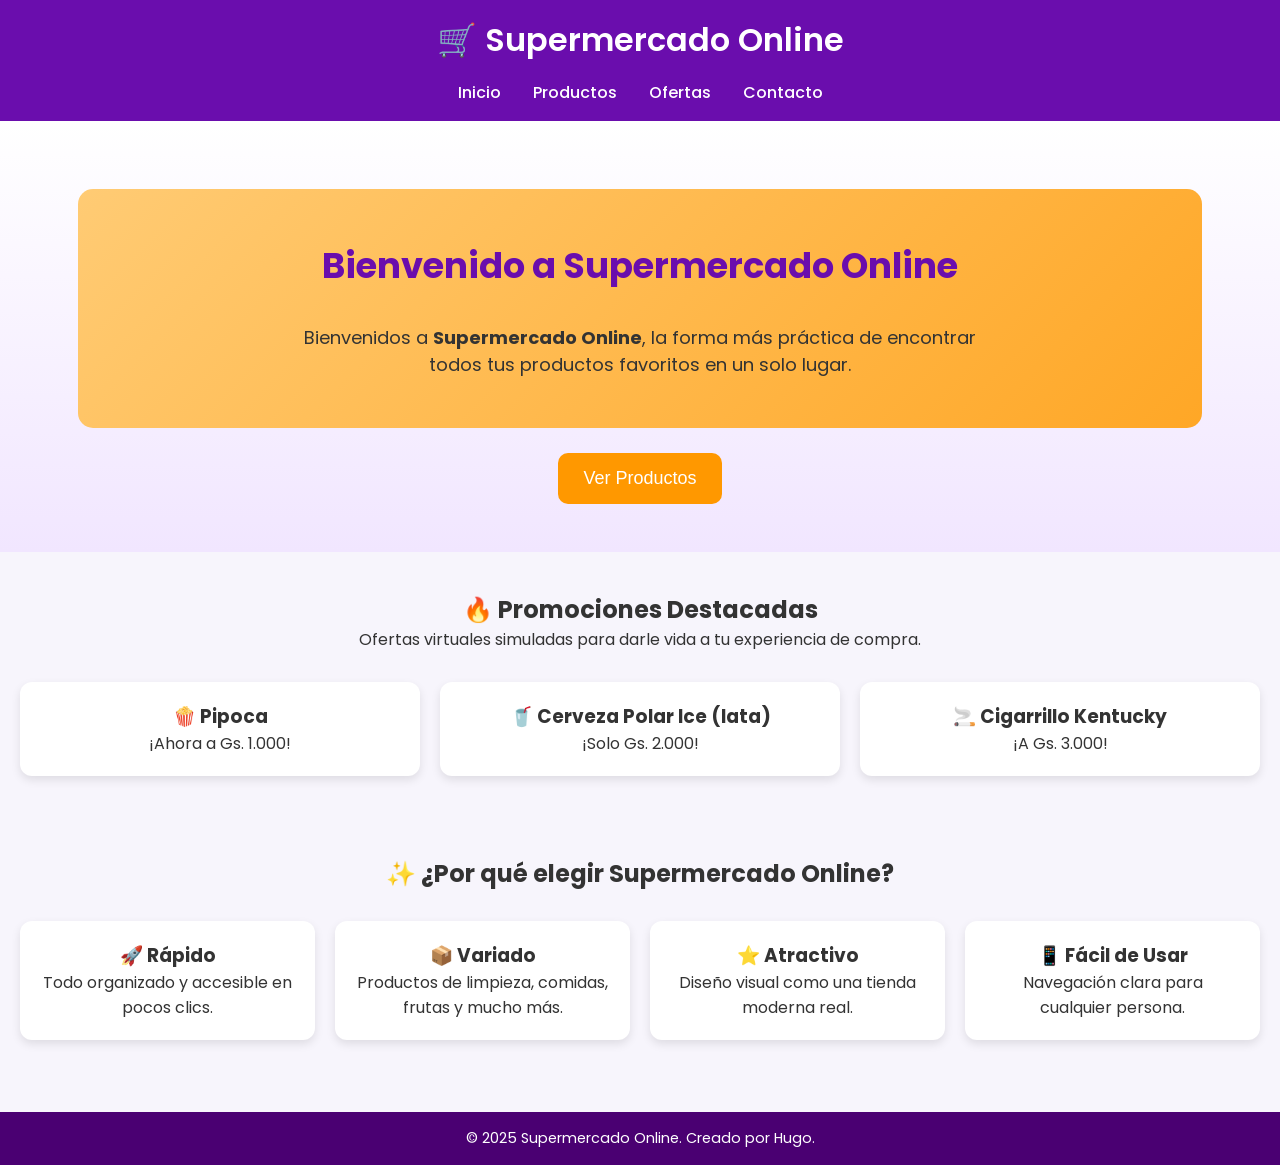
==== index.html @ b346b4f8 "Add files via upload" ====
<!DOCTYPE html>
<html lang="es">
<head>
    <meta charset="UTF-8" />
    <meta name="viewport" content="width=device-width, initial-scale=1.0" />
    <title>Inicio - Supermercado Online</title>
    <link rel="stylesheet" href="style/main.css" />
    <link href="https://fonts.googleapis.com/css2?family=Poppins:wght@400;600&display=swap" rel="stylesheet">
    <style>
        .center {
            text-align: center;
        }
        .hero-box {
            background: linear-gradient(135deg, #ffcb74, #ffa726);
            padding: 50px 20px;
            border-radius: 15px;
            margin-top: 20px;
            color: #333;
        }

        .promo-section, .benefits-section {
            text-align: center;
            padding: 40px 20px;
        }

        .promo-cards, .benefit-cards {
            display: grid;
            grid-template-columns: repeat(auto-fit, minmax(230px, 1fr));
            gap: 20px;
            margin-top: 30px;
        }

        .card {
            background: #ffffff;
            padding: 20px;
            border-radius: 12px;
            box-shadow: 0 4px 10px rgba(0,0,0,0.1);
        }

        .cta-button {
            background: #ff9800;
            padding: 15px 25px;
            color: #fff;
            font-size: 18px;
            border: none;
            border-radius: 10px;
            margin-top: 25px;
            cursor: pointer;
            transition: 0.3s;
        }
        .cta-button:hover {
            background: #fb8c00;
        }
    </style>
</head>

<body>

<header class="header">
    <div class="container">
        <h1 class="logo">🛒 Supermercado Online</h1>
        <nav class="nav">
            <a href="index.html">Inicio</a>
            <a href="productos.html">Productos</a>
            <a href="ofertas.html">Ofertas</a> <!-- Agregado aquí -->
            <a href="https://wa.me/595972100367" target="_blank">Contacto</a>
        </nav>
    </div>
</header>

<section class="hero" id="inicio">
    <div class="container center">

        <!-- CAJA PRINCIPAL LLAMATIVA -->
        <div class="hero-box">
            <h2>Bienvenido a Supermercado Online</h2>
            <p style="font-size:18px; max-width:700px; margin:auto;">
                Bienvenidos a <strong>Supermercado Online</strong>, la forma más práctica de encontrar 
                todos tus productos favoritos en un solo lugar.
            </p>
        </div>

        <!-- BOTÓN DESTACADO -->
        <a href="productos.html">
            <button class="cta-button">Ver Productos</button>
        </a>

    </div>
</section>

<!-- SECCIÓN DE PROMOCIONES -->
<section class="promo-section">
    <h2>🔥 Promociones Destacadas</h2>
    <p>Ofertas virtuales simuladas para darle vida a tu experiencia de compra.</p>

    <div class="promo-cards">
        <div class="card">
            <h3>🍿 Pipoca</h3>
            <p>¡Ahora a Gs. 1.000!</p>
        </div>

        <div class="card">
            <h3>🥤 Cerveza Polar Ice (lata)</h3>
            <p>¡Solo Gs. 2.000!</p>
        </div>

        <div class="card">
            <h3>🚬 Cigarrillo Kentucky</h3>
            <p>¡A Gs. 3.000!</p>
        </div>
    </div>
</section>

<!-- BENEFICIOS -->
<section class="benefits-section">
    <h2>✨ ¿Por qué elegir Supermercado Online?</h2>

    <div class="benefit-cards">

        <div class="card">
            <h3>🚀 Rápido</h3>
            <p>Todo organizado y accesible en pocos clics.</p>
        </div>

        <div class="card">
            <h3>📦 Variado</h3>
            <p>Productos de limpieza, comidas, frutas y mucho más.</p>
        </div>

        <div class="card">
            <h3>⭐ Atractivo</h3>
            <p>Diseño visual como una tienda moderna real.</p>
        </div>

        <div class="card">
            <h3>📱 Fácil de Usar</h3>
            <p>Navegación clara para cualquier persona.</p>
        </div>

    </div>
</section>

<footer class="footer">
    <div class="container center">
        <p>&copy; 2025 Supermercado Online. Creado por Hugo.</p>
    </div>
</footer>

</body>
</html>
---- style/main.css ----
/* RESET */
* {
  margin: 0;
  padding: 0;
  box-sizing: border-box;
}

body {
  font-family: 'Poppins', sans-serif;
  background-color: #f7f5fc;
  color: #333;
}

/* Container centrado */
.container {
  width: 90%;
  max-width: 1200px;
  margin: 0 auto;
}

/* HEADER */
.header {
  background-color: #6a0dad;
  color: white;
  padding: 1rem 0;
  text-align: center;
}

.logo {
  font-size: 2rem;
  font-weight: 600;
}

.nav {
  display: flex;
  justify-content: center;
  gap: 2rem;
  margin-top: 1rem;
}

.nav a {
  color: white;
  text-decoration: none;
  font-weight: 500;
  transition: color 0.3s;
}

.nav a:hover {
  color: #d1b3ff;
}

/* HERO / PRODUCTOS */
.hero {
  text-align: center;
  padding: 3rem 1rem;
  background: linear-gradient(to bottom, #ffffff, #f1e6ff);
}

.hero h2 {
  font-size: 2.2rem;
  color: #6a0dad;
  margin-bottom: 2rem;
}

/* GRID de productos */
.grid-productos {
  display: grid;
  grid-template-columns: repeat(auto-fit, minmax(250px, 1fr));
  gap: 2rem;
  justify-items: center;
  padding-bottom: 3rem;
}

.producto {
  background-color: white;
  border: 1px solid #e5d5ff;
  border-radius: 10px;
  padding: 1.5rem;
  width: 100%;
  max-width: 280px;
  text-align: center;
  box-shadow: 0 4px 12px rgba(106, 13, 173, 0.1);
  transition: transform 0.2s ease;
}

.producto:hover {
  transform: translateY(-5px);
}

.producto img {
  width: 100%;
  height: 180px;
  object-fit: contain;
  margin-bottom: 1rem;
}

.producto h3 {
  font-size: 1.2rem;
  color: #6a0dad;
  margin-bottom: 0.5rem;
}

.producto p {
  font-weight: bold;
  margin-bottom: 1rem;
}

.producto button {
  background-color: #6a0dad;
  color: white;
  border: none;
  padding: 0.6rem 1.2rem;
  border-radius: 5px;
  font-weight: 600;
  cursor: pointer;
  transition: background-color 0.3s ease;
}

.producto button:hover {
  background-color: #5b009d;
}

/* FOOTER */
.footer {
  background-color: #4a0072;
  color: white;
  text-align: center;
  padding: 1rem 0;
  margin-top: 2rem;
  font-size: 0.9rem;
}
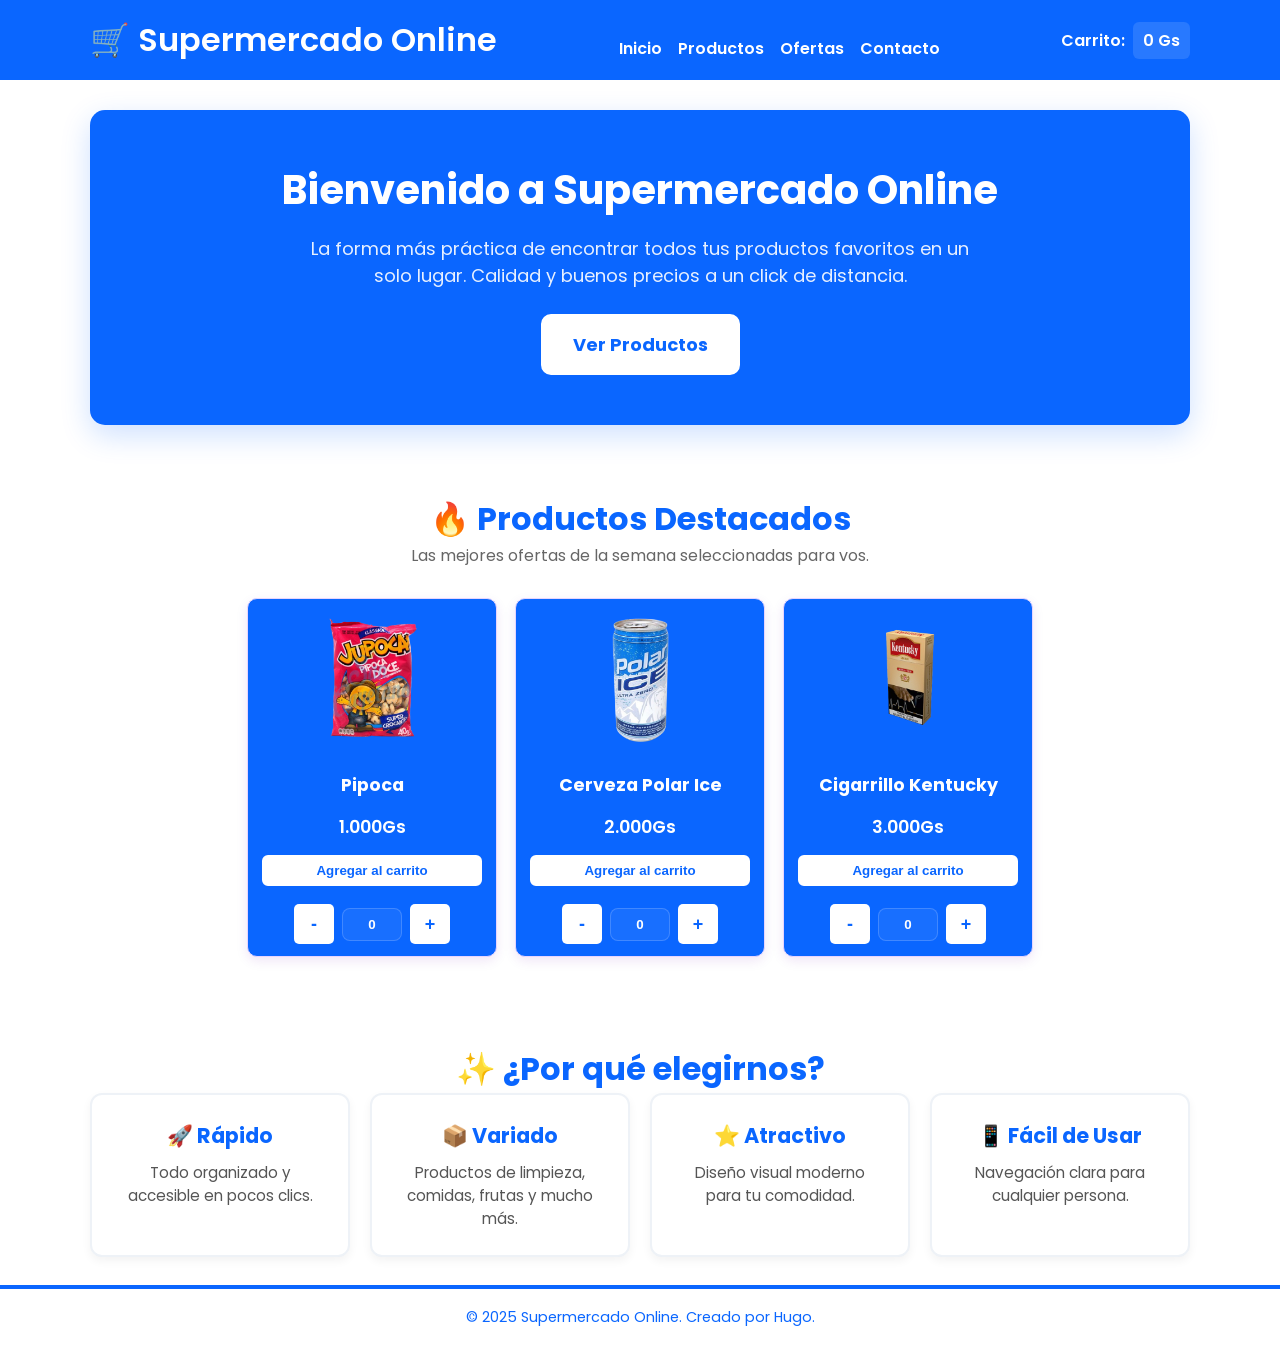
==== commit 3ea5c0d8: "Add files via upload" ====
--- a/index.html
+++ b/index.html
@@ -7,50 +7,141 @@
     <link rel="stylesheet" href="style/main.css" />
     <link href="https://fonts.googleapis.com/css2?family=Poppins:wght@400;600&display=swap" rel="stylesheet">
     <style>
-        .center {
-            text-align: center;
-        }
+        /* --- ESTILOS COMPARTIDOS --- */
+        :root { --azul: #0a66ff; --blanco: #ffffff; --gris-oscuro: #222; --verde: #28a745; --rojo: #dc3545; }
+
+        body { background: #ffffff; font-family: 'Poppins', sans-serif; color:#222; padding:0; margin:0; }
+        .container { width:95%; max-width:1100px; margin:0 auto; }
+        
+        /* HEADER */
+        .header { background: var(--azul); color: var(--blanco); }
+        .header .container { display:flex; align-items:center; justify-content:space-between; gap:1rem; }
+        .nav { display:flex; gap:1rem; align-items:center; }
+        .nav a { color: var(--blanco); text-decoration:none; font-weight:600; }
+        .cart-summary { color: var(--blanco); font-weight:600; display:flex; gap:.5rem; align-items:center; position:relative; cursor:default; }
+        .cart-summary .total { background:rgba(255,255,255,0.12); padding:6px 10px; border-radius:6px; }
+
+        /* DROPDOWN CARRITO */
+        .cart-dropdown {
+            position:absolute; right:0; top:calc(100% + 10px); width:340px; max-height:400px; overflow:auto;
+            background:#ffffff; color:var(--gris-oscuro); border:2px solid var(--azul); border-radius:10px;
+            box-shadow:0 10px 30px rgba(10,102,255,0.12); padding:10px; display:none; z-index:1200;
+        }
+        .cart-summary.open .cart-dropdown { display:block; }
+        .cart-items { list-style:none; margin:0; padding:0; display:flex; flex-direction:column; gap:10px; margin-bottom: 15px; }
+        .cart-item { display:flex; gap:10px; align-items:center; }
+        .cart-item img { width:56px; height:56px; object-fit:cover; border-radius:8px; border:1px solid #eee; }
+        .cart-item .meta { flex:1; }
+        .cart-item .meta .name { font-weight:700; color:var(--gris-oscuro); margin-bottom:4px; }
+        .cart-item .meta .qty-sub { font-size:13px; color:#444; display:flex; justify-content:space-between; gap:8px; }
+        .cart-item .remove { background:transparent; border:none; color:var(--rojo); font-weight:700; cursor:pointer; }
+        .cart-footer { margin-top:8px; border-top:1px dashed #ddd; padding-top:12px; display:flex; flex-direction: column; gap:10px; }
+        .cart-total-row { display: flex; justify-content: space-between; align-items: center; font-size: 1.1rem; }
+        .cart-actions { display: flex; gap: 10px; width: 100%; }
+        .cart-actions button { flex: 1; border:none; padding:10px 12px; border-radius:8px; cursor:pointer; font-weight:700; color: #fff; transition: opacity 0.2s; }
+        .cart-actions button:hover { opacity: 0.9; }
+        #checkout-btn { background-color: var(--verde); }
+        #clear-cart { background-color: var(--rojo); }
+
+        /* --- ESTILOS DEL HOME --- */
+        
+        .hero-section { padding: 30px 0; text-align: center; }
         .hero-box {
-            background: linear-gradient(135deg, #ffcb74, #ffa726);
+            background: var(--azul);
             padding: 50px 20px;
             border-radius: 15px;
-            margin-top: 20px;
-            color: #333;
-        }
-
-        .promo-section, .benefits-section {
-            text-align: center;
-            padding: 40px 20px;
-        }
-
-        .promo-cards, .benefit-cards {
-            display: grid;
-            grid-template-columns: repeat(auto-fit, minmax(230px, 1fr));
-            gap: 20px;
-            margin-top: 30px;
-        }
-
-        .card {
-            background: #ffffff;
-            padding: 20px;
-            border-radius: 12px;
-            box-shadow: 0 4px 10px rgba(0,0,0,0.1);
-        }
-
+            color: var(--blanco);
+            box-shadow: 0 10px 30px rgba(10,102,255,0.2);
+        }
+        .hero-box h2 { font-size: 2.5rem; margin-bottom: 15px; margin-top:0; }
         .cta-button {
-            background: #ff9800;
-            padding: 15px 25px;
-            color: #fff;
+            display: inline-block;
+            background: var(--blanco);
+            padding: 15px 30px;
+            color: var(--azul);
             font-size: 18px;
-            border: none;
+            font-weight: 700;
+            border: 2px solid var(--blanco);
             border-radius: 10px;
             margin-top: 25px;
             cursor: pointer;
-            transition: 0.3s;
-        }
-        .cta-button:hover {
-            background: #fb8c00;
-        }
+            transition: 0.2s ease;
+            text-decoration: none;
+        }
+        .cta-button:hover { transform: scale(1.05); box-shadow: 0 5px 15px rgba(0,0,0,0.2); }
+
+        /* GRID DE PRODUCTOS (Modificado para centrar) */
+        .section-title { text-align: center; color: var(--azul); margin-top: 40px; font-size: 2rem; }
+        .promo-subtitle { text-align: center; color: #666; margin-bottom: 30px; }
+
+        .grid-productos { 
+            display:grid; 
+            gap:18px; 
+            /* Se usa repeat con minmax para respuesta movil */
+            grid-template-columns: repeat(auto-fit, minmax(220px, 250px)); /* Limita el ancho máximo para que no se estiren demasiado */
+            justify-content: center; /* ESTO CENTRA LOS PRODUCTOS EN EL MEDIO */
+            align-items: stretch; 
+            margin-bottom: 40px;
+        }
+        
+        .producto {
+            background: var(--azul) !important; color: var(--blanco) !important;
+            border-radius:10px; padding:12px; display:flex; flex-direction:column; align-items:center; gap:8px; height: 100%; box-sizing: border-box;
+        }
+        .producto img { width: 100%; height: 140px; object-fit: contain; filter: none; margin-bottom: 5px; }
+        .producto h3 { color: var(--blanco); margin:0; text-align:center; font-size: 1.1rem; min-height: 42px; display: flex; align-items: center; justify-content: center; }
+        .producto p { color: var(--blanco); font-weight:600; font-size: 1.1rem; margin-bottom: 5px; }
+        
+        .producto button.add-to-cart {
+            margin-top: auto; padding:8px 12px; background: var(--blanco); color: var(--azul);
+            border:2px solid var(--azul); border-radius:8px; cursor:pointer; font-weight:700; width: 100%; transition: transform .12s;
+        }
+        .producto button.add-to-cart:hover { transform: scale(1.06); }
+        
+        .producto .controls { margin-top:8px; display:flex; gap:8px; align-items:center; justify-content: center; width: 100%; }
+        
+        /* BOTONES + Y - BLANCOS */
+        .qty-btn {
+            padding:6px; 
+            background-color: #ffffff !important; /* FONDO BLANCO PURO */
+            color: var(--azul) !important; 
+            border:2px solid var(--azul);
+            border-radius:8px; 
+            cursor:pointer; 
+            font-weight:700; 
+            font-size:18px; 
+            width:40px; 
+            height:40px; 
+            display:inline-flex; 
+            align-items:center; 
+            justify-content:center;
+        }
+        .qty-btn:hover { background-color: #f0f0f0 !important; } /* Un gris muy clarito al pasar el mouse */
+
+        .qty-input { width:60px; padding:8px; border-radius:8px; border:1px solid rgba(255,255,255,0.18); text-align:center; background: rgba(255,255,255,0.06); color: var(--blanco); font-weight: bold; }
+        
+        input[type=number]::-webkit-outer-spin-button, input[type=number]::-webkit-inner-spin-button { -webkit-appearance: none; margin: 0; }
+        input[type=number] { -moz-appearance: textfield; }
+
+        /* BENEFICIOS */
+        .benefit-cards { display: grid; grid-template-columns: repeat(auto-fit, minmax(230px, 1fr)); gap: 20px; }
+        .card-benefit {
+            background: #ffffff;
+            padding: 25px;
+            border-radius: 12px;
+            border: 2px solid #eef2f7;
+            box-shadow: 0 4px 10px rgba(0,0,0,0.05);
+            text-align: center;
+            transition: transform 0.2s;
+        }
+        .card-benefit:hover { transform: translateY(-5px); border-color: var(--azul); }
+        .card-benefit h3 { color: var(--azul); margin-bottom: 10px; font-size: 1.3rem; }
+        .card-benefit p { color: #555; font-size: 0.95rem; }
+
+        .footer { border-top: 4px solid var(--azul); padding:18px 0; margin-top:28px; background: transparent; text-align: center; }
+        .footer p { color: var(--azul) !important; margin:0; }
+
+        #cart-total.flash { transform: scale(1.04); transition: transform .14s ease; }
     </style>
 </head>
 
@@ -62,89 +153,254 @@
         <nav class="nav">
             <a href="index.html">Inicio</a>
             <a href="productos.html">Productos</a>
-            <a href="ofertas.html">Ofertas</a> <!-- Agregado aquí -->
+            <a href="ofertas.html">Ofertas</a>
             <a href="https://wa.me/595972100367" target="_blank">Contacto</a>
         </nav>
+
+        <div class="cart-summary" aria-live="polite" title="Total del carrito" id="cart-summary">
+            <span>Carrito:</span>
+            <span class="total" id="cart-total">0 Gs</span>
+
+            <div class="cart-dropdown" id="cart-dropdown" aria-hidden="true">
+                <ul class="cart-items" id="cart-items"></ul>
+                <div class="cart-footer">
+                    <div class="cart-total-row">
+                        <span>Total:</span>
+                        <strong id="cart-total-final">0 Gs</strong>
+                    </div>
+                    <div class="cart-actions">
+                        <button id="clear-cart">Vaciar</button>
+                        <button id="checkout-btn">Pagar</button>
+                    </div>
+                </div>
+            </div>
+        </div>
     </div>
 </header>
 
-<section class="hero" id="inicio">
-    <div class="container center">
-
-        <!-- CAJA PRINCIPAL LLAMATIVA -->
+<section class="hero-section">
+    <div class="container">
         <div class="hero-box">
             <h2>Bienvenido a Supermercado Online</h2>
-            <p style="font-size:18px; max-width:700px; margin:auto;">
-                Bienvenidos a <strong>Supermercado Online</strong>, la forma más práctica de encontrar 
-                todos tus productos favoritos en un solo lugar.
+            <p style="font-size:18px; max-width:700px; margin:auto; opacity: 0.9;">
+                La forma más práctica de encontrar todos tus productos favoritos en un solo lugar.
+                Calidad y buenos precios a un click de distancia.
             </p>
-        </div>
-
-        <!-- BOTÓN DESTACADO -->
-        <a href="productos.html">
-            <button class="cta-button">Ver Productos</button>
-        </a>
-
-    </div>
-</section>
-
-<!-- SECCIÓN DE PROMOCIONES -->
-<section class="promo-section">
-    <h2>🔥 Promociones Destacadas</h2>
-    <p>Ofertas virtuales simuladas para darle vida a tu experiencia de compra.</p>
-
-    <div class="promo-cards">
-        <div class="card">
-            <h3>🍿 Pipoca</h3>
-            <p>¡Ahora a Gs. 1.000!</p>
-        </div>
-
-        <div class="card">
-            <h3>🥤 Cerveza Polar Ice (lata)</h3>
-            <p>¡Solo Gs. 2.000!</p>
-        </div>
-
-        <div class="card">
-            <h3>🚬 Cigarrillo Kentucky</h3>
-            <p>¡A Gs. 3.000!</p>
+            <a href="productos.html" class="cta-button">Ver Productos</a>
         </div>
     </div>
 </section>
 
-<!-- BENEFICIOS -->
-<section class="benefits-section">
-    <h2>✨ ¿Por qué elegir Supermercado Online?</h2>
-
-    <div class="benefit-cards">
-
-        <div class="card">
-            <h3>🚀 Rápido</h3>
-            <p>Todo organizado y accesible en pocos clics.</p>
+<section class="promo-section">
+    <div class="container">
+        <h2 class="section-title">🔥 Productos Destacados</h2>
+        <p class="promo-subtitle">Las mejores ofertas de la semana seleccionadas para vos.</p>
+
+        <div class="grid-productos">
+            
+            <div class="producto" data-price="1000">
+                <img src="assets/img/pipoca.png" alt="Pipoca">
+                <h3>Pipoca</h3>
+                <p>1.000Gs</p>
+                <button class="add-to-cart">Agregar al carrito</button>
+                <div class="controls">
+                    <button class="qty-btn minus">-</button>
+                    <input class="qty-input" type="number" min="0" value="0" />
+                    <button class="qty-btn plus">+</button>
+                </div>
+            </div>
+
+            <div class="producto" data-price="2000">
+                <img src="assets/img/polar.png" alt="Cerveza Polar Ice">
+                <h3>Cerveza Polar Ice</h3>
+                <p>2.000Gs</p>
+                <button class="add-to-cart">Agregar al carrito</button>
+                <div class="controls">
+                    <button class="qty-btn minus">-</button>
+                    <input class="qty-input" type="number" min="0" value="0" />
+                    <button class="qty-btn plus">+</button>
+                </div>
+            </div>
+
+            <div class="producto" data-price="3000">
+                <img src="assets/img/kentucky.png" alt="Cigarrillo Kentucky">
+                <h3>Cigarrillo Kentucky</h3>
+                <p>3.000Gs</p>
+                <button class="add-to-cart">Agregar al carrito</button>
+                <div class="controls">
+                    <button class="qty-btn minus">-</button>
+                    <input class="qty-input" type="number" min="0" value="0" />
+                    <button class="qty-btn plus">+</button>
+                </div>
+            </div>
+
         </div>
-
-        <div class="card">
-            <h3>📦 Variado</h3>
-            <p>Productos de limpieza, comidas, frutas y mucho más.</p>
-        </div>
-
-        <div class="card">
-            <h3>⭐ Atractivo</h3>
-            <p>Diseño visual como una tienda moderna real.</p>
-        </div>
-
-        <div class="card">
-            <h3>📱 Fácil de Usar</h3>
-            <p>Navegación clara para cualquier persona.</p>
-        </div>
-
     </div>
 </section>
 
+<section class="benefits-section">
+    <div class="container">
+        <h2 class="section-title">✨ ¿Por qué elegirnos?</h2>
+        
+        <div class="benefit-cards">
+            <div class="card-benefit">
+                <h3>🚀 Rápido</h3>
+                <p>Todo organizado y accesible en pocos clics.</p>
+            </div>
+            <div class="card-benefit">
+                <h3>📦 Variado</h3>
+                <p>Productos de limpieza, comidas, frutas y mucho más.</p>
+            </div>
+            <div class="card-benefit">
+                <h3>⭐ Atractivo</h3>
+                <p>Diseño visual moderno para tu comodidad.</p>
+            </div>
+            <div class="card-benefit">
+                <h3>📱 Fácil de Usar</h3>
+                <p>Navegación clara para cualquier persona.</p>
+            </div>
+        </div>
+    </div>
+</section>
+
 <footer class="footer">
-    <div class="container center">
+    <div class="container">
         <p>&copy; 2025 Supermercado Online. Creado por Hugo.</p>
     </div>
 </footer>
 
+<script>
+    document.addEventListener('DOMContentLoaded', () => {
+        const productos = Array.from(document.querySelectorAll('.producto'));
+        const cartTotalEl = document.getElementById('cart-total');
+        const cartSummary = document.getElementById('cart-summary');
+        const cartDropdown = document.getElementById('cart-dropdown');
+        const cartItemsEl = document.getElementById('cart-items');
+        const cartTotalFinal = document.getElementById('cart-total-final');
+        const clearBtn = document.getElementById('clear-cart');
+        const checkoutBtn = document.getElementById('checkout-btn');
+    
+        const cart = {};
+    
+        function formatGs(n){
+            try { return n.toLocaleString('de-DE') + ' Gs'; }
+            catch (e) { return n + ' Gs'; }
+        }
+    
+        function updateCartTotal(){
+            let total = 0;
+            Object.values(cart).forEach(it => total += it.price * it.qty);
+            cartTotalEl.textContent = formatGs(total);
+            cartTotalFinal.textContent = formatGs(total);
+            cartTotalEl.classList.add('flash');
+            setTimeout(()=> cartTotalEl.classList.remove('flash'), 220);
+            renderCartDropdown();
+        }
+    
+        function renderCartDropdown(){
+            cartItemsEl.innerHTML = '';
+            const keys = Object.keys(cart);
+            if (keys.length === 0) {
+                cartItemsEl.innerHTML = '<li style="padding:12px;text-align:center;color:#666">El carrito está vacío</li>';
+                return;
+            }
+            keys.forEach(key => {
+                const it = cart[key];
+                const li = document.createElement('li');
+                li.className = 'cart-item';
+                li.innerHTML = `
+                    <img src="${it.img}" alt="${escapeHtml(it.name)}"/>
+                    <div class="meta">
+                        <div class="name">${escapeHtml(it.name)}</div>
+                        <div class="qty-sub"><span>x ${it.qty}</span><span>${formatGs(it.price * it.qty)}</span></div>
+                    </div>
+                    <button class="remove" data-key="${key}" title="Quitar">✕</button>
+                `;
+                cartItemsEl.appendChild(li);
+            });
+    
+            cartItemsEl.querySelectorAll('.remove').forEach(btn => {
+                btn.addEventListener('click', (e) => {
+                    const k = btn.getAttribute('data-key');
+                    delete cart[k];
+                    updateCartTotal();
+                });
+            });
+        }
+    
+        function escapeHtml(s){
+            return String(s).replace(/[&<>"']/g, function(m){ return ({'&':'&amp;','<':'&lt;','>':'&gt;','"':'&quot;',"'":'&#39;'})[m]; });
+        }
+    
+        productos.forEach((p, idx) => {
+            const minus = p.querySelector('.qty-btn.minus');
+            const plus = p.querySelector('.qty-btn.plus');
+            const input = p.querySelector('.qty-input');
+            const addBtn = p.querySelector('.add-to-cart');
+            const price = Number(p.getAttribute('data-price')) || 0;
+            const name = (p.querySelector('h3') || { textContent: 'Producto' }).textContent.trim();
+            const img = (p.querySelector('img') || {}).src || '';
+            
+            const pKey = 'home_' + idx; 
+
+            input.value = 0;
+    
+            minus.addEventListener('click', () => { input.value = Math.max(0, Number(input.value) - 1); });
+            plus.addEventListener('click', () => { input.value = Math.max(0, Number(input.value) + 1); });
+            input.addEventListener('input', () => {
+                let v = parseInt(input.value, 10);
+                if (isNaN(v) || v < 0) v = 0;
+                input.value = v;
+            });
+    
+            addBtn.addEventListener('click', () => {
+                const qty = Math.max(0, parseInt(input.value, 10) || 0);
+                if (qty <= 0) return;
+    
+                if (!cart[pKey]) { cart[pKey] = { qty: qty, name: name, price: price, img: img }; }
+                else { cart[pKey].qty += qty; }
+    
+                input.value = 0;
+                try { p.animate([{ transform: 'scale(1)' }, { transform: 'scale(1.03)' }, { transform: 'scale(1)' }], { duration: 220 }); } catch(e){}
+                
+                updateCartTotal();
+                cartSummary.classList.add('open');
+                cartDropdown.setAttribute('aria-hidden', 'false');
+                setTimeout(()=> {
+                    cartSummary.classList.remove('open');
+                    cartDropdown.setAttribute('aria-hidden', 'true');
+                }, 2200);
+            });
+        });
+    
+        cartSummary.addEventListener('mouseenter', () => { cartSummary.classList.add('open'); cartDropdown.setAttribute('aria-hidden', 'false'); });
+        cartSummary.addEventListener('mouseleave', () => { cartSummary.classList.remove('open'); cartDropdown.setAttribute('aria-hidden', 'true'); });
+        
+        cartSummary.addEventListener('click', (e) => {
+            if (e.target.closest('.cart-dropdown')) return;
+            const isOpen = cartSummary.classList.contains('open');
+            if (isOpen) { cartSummary.classList.remove('open'); cartDropdown.setAttribute('aria-hidden', 'true'); }
+            else { cartSummary.classList.add('open'); cartDropdown.setAttribute('aria-hidden', 'false'); }
+        });
+    
+        clearBtn.addEventListener('click', () => {
+            if (Object.keys(cart).length === 0) return;
+            if(confirm('¿Seguro que deseas vaciar el carrito?')) {
+                Object.keys(cart).forEach(k => delete cart[k]);
+                updateCartTotal();
+            }
+        });
+    
+        checkoutBtn.addEventListener('click', () => {
+            if (Object.keys(cart).length === 0) {
+                alert("Tu carrito está vacío. Agrega productos primero.");
+                return;
+            }
+            alert("¡Redirigiendo a finalizar compra!");
+        });
+    
+        updateCartTotal();
+    });
+</script>
 </body>
-</html>
+</html>
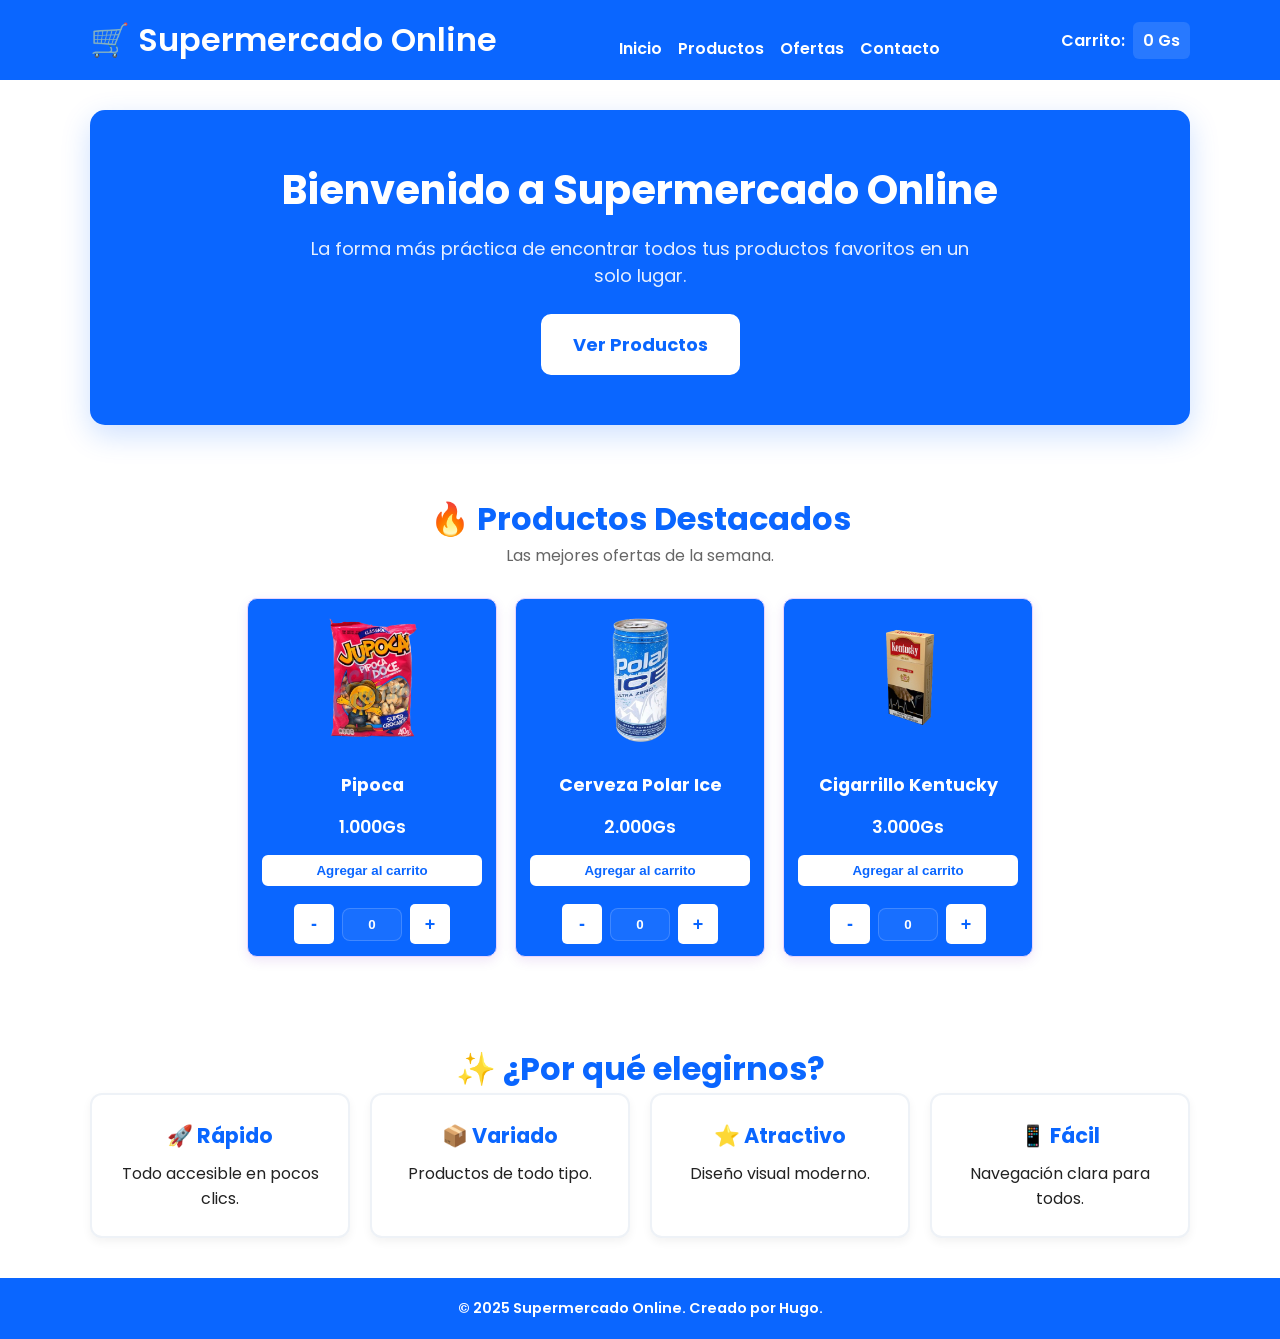
==== commit af0d2d54: "Add files via upload" ====
--- a/index.html
+++ b/index.html
@@ -7,21 +7,20 @@
     <link rel="stylesheet" href="style/main.css" />
     <link href="https://fonts.googleapis.com/css2?family=Poppins:wght@400;600&display=swap" rel="stylesheet">
     <style>
-        /* --- ESTILOS COMPARTIDOS --- */
+        /* ESTILOS GLOBALES */
         :root { --azul: #0a66ff; --blanco: #ffffff; --gris-oscuro: #222; --verde: #28a745; --rojo: #dc3545; }
-
         body { background: #ffffff; font-family: 'Poppins', sans-serif; color:#222; padding:0; margin:0; }
         .container { width:95%; max-width:1100px; margin:0 auto; }
-        
+
         /* HEADER */
         .header { background: var(--azul); color: var(--blanco); }
         .header .container { display:flex; align-items:center; justify-content:space-between; gap:1rem; }
         .nav { display:flex; gap:1rem; align-items:center; }
         .nav a { color: var(--blanco); text-decoration:none; font-weight:600; }
+        
+        /* CARRITO */
         .cart-summary { color: var(--blanco); font-weight:600; display:flex; gap:.5rem; align-items:center; position:relative; cursor:default; }
         .cart-summary .total { background:rgba(255,255,255,0.12); padding:6px 10px; border-radius:6px; }
-
-        /* DROPDOWN CARRITO */
         .cart-dropdown {
             position:absolute; right:0; top:calc(100% + 10px); width:340px; max-height:400px; overflow:auto;
             background:#ffffff; color:var(--gris-oscuro); border:2px solid var(--azul); border-radius:10px;
@@ -43,108 +42,73 @@
         #checkout-btn { background-color: var(--verde); }
         #clear-cart { background-color: var(--rojo); }
 
-        /* --- ESTILOS DEL HOME --- */
-        
+        /* HERO & HOME */
         .hero-section { padding: 30px 0; text-align: center; }
         .hero-box {
-            background: var(--azul);
-            padding: 50px 20px;
-            border-radius: 15px;
-            color: var(--blanco);
+            background: var(--azul); padding: 50px 20px; border-radius: 15px; color: var(--blanco);
             box-shadow: 0 10px 30px rgba(10,102,255,0.2);
         }
         .hero-box h2 { font-size: 2.5rem; margin-bottom: 15px; margin-top:0; }
         .cta-button {
-            display: inline-block;
-            background: var(--blanco);
-            padding: 15px 30px;
-            color: var(--azul);
-            font-size: 18px;
-            font-weight: 700;
-            border: 2px solid var(--blanco);
-            border-radius: 10px;
-            margin-top: 25px;
-            cursor: pointer;
-            transition: 0.2s ease;
-            text-decoration: none;
-        }
-        .cta-button:hover { transform: scale(1.05); box-shadow: 0 5px 15px rgba(0,0,0,0.2); }
-
-        /* GRID DE PRODUCTOS (Modificado para centrar) */
+            display: inline-block; background: var(--blanco); padding: 15px 30px; color: var(--azul);
+            font-size: 18px; font-weight: 700; border: 2px solid var(--blanco); border-radius: 10px;
+            margin-top: 25px; cursor: pointer; transition: 0.2s ease; text-decoration: none;
+        }
+        .cta-button:hover { transform: scale(1.05); }
+
+        /* PRODUCTOS */
         .section-title { text-align: center; color: var(--azul); margin-top: 40px; font-size: 2rem; }
         .promo-subtitle { text-align: center; color: #666; margin-bottom: 30px; }
-
         .grid-productos { 
-            display:grid; 
-            gap:18px; 
-            /* Se usa repeat con minmax para respuesta movil */
-            grid-template-columns: repeat(auto-fit, minmax(220px, 250px)); /* Limita el ancho máximo para que no se estiren demasiado */
-            justify-content: center; /* ESTO CENTRA LOS PRODUCTOS EN EL MEDIO */
-            align-items: stretch; 
-            margin-bottom: 40px;
-        }
-        
+            display:grid; gap:18px; grid-template-columns: repeat(auto-fit, minmax(220px, 250px)); 
+            justify-content: center; align-items: stretch; margin-bottom: 40px;
+        }
         .producto {
-            background: var(--azul) !important; color: var(--blanco) !important;
-            border-radius:10px; padding:12px; display:flex; flex-direction:column; align-items:center; gap:8px; height: 100%; box-sizing: border-box;
+            background: var(--azul) !important; color: var(--blanco) !important; border-radius:10px;
+            padding:12px; display:flex; flex-direction:column; align-items:center; gap:8px; height: 100%; box-sizing: border-box;
         }
         .producto img { width: 100%; height: 140px; object-fit: contain; filter: none; margin-bottom: 5px; }
         .producto h3 { color: var(--blanco); margin:0; text-align:center; font-size: 1.1rem; min-height: 42px; display: flex; align-items: center; justify-content: center; }
         .producto p { color: var(--blanco); font-weight:600; font-size: 1.1rem; margin-bottom: 5px; }
-        
         .producto button.add-to-cart {
             margin-top: auto; padding:8px 12px; background: var(--blanco); color: var(--azul);
             border:2px solid var(--azul); border-radius:8px; cursor:pointer; font-weight:700; width: 100%; transition: transform .12s;
         }
         .producto button.add-to-cart:hover { transform: scale(1.06); }
-        
         .producto .controls { margin-top:8px; display:flex; gap:8px; align-items:center; justify-content: center; width: 100%; }
-        
-        /* BOTONES + Y - BLANCOS */
         .qty-btn {
-            padding:6px; 
-            background-color: #ffffff !important; /* FONDO BLANCO PURO */
-            color: var(--azul) !important; 
-            border:2px solid var(--azul);
-            border-radius:8px; 
-            cursor:pointer; 
-            font-weight:700; 
-            font-size:18px; 
-            width:40px; 
-            height:40px; 
-            display:inline-flex; 
-            align-items:center; 
-            justify-content:center;
-        }
-        .qty-btn:hover { background-color: #f0f0f0 !important; } /* Un gris muy clarito al pasar el mouse */
-
+            padding:6px; background-color: #ffffff !important; color: var(--azul) !important; border:2px solid var(--azul);
+            border-radius:8px; cursor:pointer; font-weight:700; font-size:18px; width:40px; height:40px; display:inline-flex; align-items:center; justify-content:center;
+        }
         .qty-input { width:60px; padding:8px; border-radius:8px; border:1px solid rgba(255,255,255,0.18); text-align:center; background: rgba(255,255,255,0.06); color: var(--blanco); font-weight: bold; }
-        
         input[type=number]::-webkit-outer-spin-button, input[type=number]::-webkit-inner-spin-button { -webkit-appearance: none; margin: 0; }
         input[type=number] { -moz-appearance: textfield; }
 
         /* BENEFICIOS */
         .benefit-cards { display: grid; grid-template-columns: repeat(auto-fit, minmax(230px, 1fr)); gap: 20px; }
         .card-benefit {
-            background: #ffffff;
-            padding: 25px;
-            border-radius: 12px;
-            border: 2px solid #eef2f7;
-            box-shadow: 0 4px 10px rgba(0,0,0,0.05);
-            text-align: center;
-            transition: transform 0.2s;
+            background: #ffffff; padding: 25px; border-radius: 12px; border: 2px solid #eef2f7;
+            box-shadow: 0 4px 10px rgba(0,0,0,0.05); text-align: center; transition: transform 0.2s;
         }
         .card-benefit:hover { transform: translateY(-5px); border-color: var(--azul); }
         .card-benefit h3 { color: var(--azul); margin-bottom: 10px; font-size: 1.3rem; }
-        .card-benefit p { color: #555; font-size: 0.95rem; }
-
-        .footer { border-top: 4px solid var(--azul); padding:18px 0; margin-top:28px; background: transparent; text-align: center; }
-        .footer p { color: var(--azul) !important; margin:0; }
+
+        /* FOOTER CORREGIDO */
+        .footer { 
+            background: var(--azul) !important; /* Forzar fondo azul */
+            padding: 20px 0; 
+            margin-top: 40px; 
+            text-align: center; 
+        }
+        .footer p { 
+            color: var(--blanco) !important; /* Texto blanco */
+            margin: 0; 
+            font-weight: 600;
+        }
 
         #cart-total.flash { transform: scale(1.04); transition: transform .14s ease; }
     </style>
 </head>
-
 <body>
 
 <header class="header">
@@ -156,18 +120,13 @@
             <a href="ofertas.html">Ofertas</a>
             <a href="https://wa.me/595972100367" target="_blank">Contacto</a>
         </nav>
-
-        <div class="cart-summary" aria-live="polite" title="Total del carrito" id="cart-summary">
+        <div class="cart-summary" id="cart-summary">
             <span>Carrito:</span>
             <span class="total" id="cart-total">0 Gs</span>
-
-            <div class="cart-dropdown" id="cart-dropdown" aria-hidden="true">
+            <div class="cart-dropdown" id="cart-dropdown">
                 <ul class="cart-items" id="cart-items"></ul>
                 <div class="cart-footer">
-                    <div class="cart-total-row">
-                        <span>Total:</span>
-                        <strong id="cart-total-final">0 Gs</strong>
-                    </div>
+                    <div class="cart-total-row"><span>Total:</span><strong id="cart-total-final">0 Gs</strong></div>
                     <div class="cart-actions">
                         <button id="clear-cart">Vaciar</button>
                         <button id="checkout-btn">Pagar</button>
@@ -184,7 +143,6 @@
             <h2>Bienvenido a Supermercado Online</h2>
             <p style="font-size:18px; max-width:700px; margin:auto; opacity: 0.9;">
                 La forma más práctica de encontrar todos tus productos favoritos en un solo lugar.
-                Calidad y buenos precios a un click de distancia.
             </p>
             <a href="productos.html" class="cta-button">Ver Productos</a>
         </div>
@@ -194,10 +152,8 @@
 <section class="promo-section">
     <div class="container">
         <h2 class="section-title">🔥 Productos Destacados</h2>
-        <p class="promo-subtitle">Las mejores ofertas de la semana seleccionadas para vos.</p>
-
+        <p class="promo-subtitle">Las mejores ofertas de la semana.</p>
         <div class="grid-productos">
-            
             <div class="producto" data-price="1000">
                 <img src="assets/img/pipoca.png" alt="Pipoca">
                 <h3>Pipoca</h3>
@@ -209,7 +165,6 @@
                     <button class="qty-btn plus">+</button>
                 </div>
             </div>
-
             <div class="producto" data-price="2000">
                 <img src="assets/img/polar.png" alt="Cerveza Polar Ice">
                 <h3>Cerveza Polar Ice</h3>
@@ -221,7 +176,6 @@
                     <button class="qty-btn plus">+</button>
                 </div>
             </div>
-
             <div class="producto" data-price="3000">
                 <img src="assets/img/kentucky.png" alt="Cigarrillo Kentucky">
                 <h3>Cigarrillo Kentucky</h3>
@@ -233,7 +187,6 @@
                     <button class="qty-btn plus">+</button>
                 </div>
             </div>
-
         </div>
     </div>
 </section>
@@ -241,24 +194,11 @@
 <section class="benefits-section">
     <div class="container">
         <h2 class="section-title">✨ ¿Por qué elegirnos?</h2>
-        
         <div class="benefit-cards">
-            <div class="card-benefit">
-                <h3>🚀 Rápido</h3>
-                <p>Todo organizado y accesible en pocos clics.</p>
-            </div>
-            <div class="card-benefit">
-                <h3>📦 Variado</h3>
-                <p>Productos de limpieza, comidas, frutas y mucho más.</p>
-            </div>
-            <div class="card-benefit">
-                <h3>⭐ Atractivo</h3>
-                <p>Diseño visual moderno para tu comodidad.</p>
-            </div>
-            <div class="card-benefit">
-                <h3>📱 Fácil de Usar</h3>
-                <p>Navegación clara para cualquier persona.</p>
-            </div>
+            <div class="card-benefit"><h3>🚀 Rápido</h3><p>Todo accesible en pocos clics.</p></div>
+            <div class="card-benefit"><h3>📦 Variado</h3><p>Productos de todo tipo.</p></div>
+            <div class="card-benefit"><h3>⭐ Atractivo</h3><p>Diseño visual moderno.</p></div>
+            <div class="card-benefit"><h3>📱 Fácil</h3><p>Navegación clara para todos.</p></div>
         </div>
     </div>
 </section>
@@ -270,137 +210,94 @@
 </footer>
 
 <script>
-    document.addEventListener('DOMContentLoaded', () => {
-        const productos = Array.from(document.querySelectorAll('.producto'));
-        const cartTotalEl = document.getElementById('cart-total');
-        const cartSummary = document.getElementById('cart-summary');
-        const cartDropdown = document.getElementById('cart-dropdown');
-        const cartItemsEl = document.getElementById('cart-items');
-        const cartTotalFinal = document.getElementById('cart-total-final');
-        const clearBtn = document.getElementById('clear-cart');
-        const checkoutBtn = document.getElementById('checkout-btn');
-    
-        const cart = {};
-    
-        function formatGs(n){
-            try { return n.toLocaleString('de-DE') + ' Gs'; }
-            catch (e) { return n + ' Gs'; }
-        }
-    
-        function updateCartTotal(){
-            let total = 0;
-            Object.values(cart).forEach(it => total += it.price * it.qty);
-            cartTotalEl.textContent = formatGs(total);
-            cartTotalFinal.textContent = formatGs(total);
-            cartTotalEl.classList.add('flash');
-            setTimeout(()=> cartTotalEl.classList.remove('flash'), 220);
-            renderCartDropdown();
-        }
-    
-        function renderCartDropdown(){
-            cartItemsEl.innerHTML = '';
-            const keys = Object.keys(cart);
-            if (keys.length === 0) {
-                cartItemsEl.innerHTML = '<li style="padding:12px;text-align:center;color:#666">El carrito está vacío</li>';
-                return;
-            }
-            keys.forEach(key => {
-                const it = cart[key];
-                const li = document.createElement('li');
-                li.className = 'cart-item';
-                li.innerHTML = `
-                    <img src="${it.img}" alt="${escapeHtml(it.name)}"/>
-                    <div class="meta">
-                        <div class="name">${escapeHtml(it.name)}</div>
-                        <div class="qty-sub"><span>x ${it.qty}</span><span>${formatGs(it.price * it.qty)}</span></div>
-                    </div>
-                    <button class="remove" data-key="${key}" title="Quitar">✕</button>
-                `;
-                cartItemsEl.appendChild(li);
-            });
-    
-            cartItemsEl.querySelectorAll('.remove').forEach(btn => {
-                btn.addEventListener('click', (e) => {
-                    const k = btn.getAttribute('data-key');
-                    delete cart[k];
-                    updateCartTotal();
-                });
-            });
-        }
-    
-        function escapeHtml(s){
-            return String(s).replace(/[&<>"']/g, function(m){ return ({'&':'&amp;','<':'&lt;','>':'&gt;','"':'&quot;',"'":'&#39;'})[m]; });
-        }
-    
-        productos.forEach((p, idx) => {
-            const minus = p.querySelector('.qty-btn.minus');
-            const plus = p.querySelector('.qty-btn.plus');
-            const input = p.querySelector('.qty-input');
-            const addBtn = p.querySelector('.add-to-cart');
-            const price = Number(p.getAttribute('data-price')) || 0;
-            const name = (p.querySelector('h3') || { textContent: 'Producto' }).textContent.trim();
-            const img = (p.querySelector('img') || {}).src || '';
-            
-            const pKey = 'home_' + idx; 
-
+document.addEventListener('DOMContentLoaded', () => {
+    const productos = Array.from(document.querySelectorAll('.producto'));
+    const cartTotalEl = document.getElementById('cart-total');
+    const cartSummary = document.getElementById('cart-summary');
+    const cartDropdown = document.getElementById('cart-dropdown');
+    const cartItemsEl = document.getElementById('cart-items');
+    const cartTotalFinal = document.getElementById('cart-total-final');
+    const clearBtn = document.getElementById('clear-cart');
+    const checkoutBtn = document.getElementById('checkout-btn');
+
+    let cart = JSON.parse(localStorage.getItem('supermercado_cart')) || {};
+
+    function formatGs(n){ try { return n.toLocaleString('de-DE') + ' Gs'; } catch (e) { return n + ' Gs'; } }
+    function escapeHtml(s){ return String(s).replace(/[&<>"']/g, function(m){ return ({'&':'&amp;','<':'&lt;','>':'&gt;','"':'&quot;',"'":'&#39;'})[m]; }); }
+
+    function saveCartToStorage() { localStorage.setItem('supermercado_cart', JSON.stringify(cart)); }
+
+    function updateCartTotal(animate = true){
+        let total = 0;
+        Object.values(cart).forEach(it => total += it.price * it.qty);
+        cartTotalEl.textContent = formatGs(total);
+        if(cartTotalFinal) cartTotalFinal.textContent = formatGs(total);
+        if(animate) { cartTotalEl.classList.add('flash'); setTimeout(()=> cartTotalEl.classList.remove('flash'), 220); }
+        renderCartDropdown();
+        saveCartToStorage();
+    }
+
+    function renderCartDropdown(){
+        cartItemsEl.innerHTML = '';
+        const keys = Object.keys(cart);
+        if (keys.length === 0) { cartItemsEl.innerHTML = '<li style="padding:12px;text-align:center;color:#666">El carrito está vacío</li>'; return; }
+        keys.forEach(key => {
+            const it = cart[key];
+            const li = document.createElement('li');
+            li.className = 'cart-item';
+            li.innerHTML = `<img src="${it.img}" alt="${escapeHtml(it.name)}"/><div class="meta"><div class="name">${escapeHtml(it.name)}</div><div class="qty-sub"><span>x ${it.qty}</span><span>${formatGs(it.price * it.qty)}</span></div></div><button class="remove" data-key="${key}" title="Quitar">✕</button>`;
+            cartItemsEl.appendChild(li);
+        });
+        cartItemsEl.querySelectorAll('.remove').forEach(btn => {
+            btn.addEventListener('click', (e) => { delete cart[btn.getAttribute('data-key')]; updateCartTotal(true); });
+        });
+    }
+
+    productos.forEach((p) => {
+        const minus = p.querySelector('.qty-btn.minus');
+        const plus = p.querySelector('.qty-btn.plus');
+        const input = p.querySelector('.qty-input');
+        const addBtn = p.querySelector('.add-to-cart');
+        const price = Number(p.getAttribute('data-price')) || 0;
+        const name = (p.querySelector('h3') || { textContent: 'Producto' }).textContent.trim();
+        const img = (p.querySelector('img') || {}).src || '';
+        const productKey = name.replace(/\s+/g, '');
+
+        input.value = 0;
+        minus.addEventListener('click', () => { input.value = Math.max(0, Number(input.value) - 1); });
+        plus.addEventListener('click', () => { input.value = Math.max(0, Number(input.value) + 1); });
+        input.addEventListener('input', () => { let v = parseInt(input.value, 10); if (isNaN(v) || v < 0) v = 0; input.value = v; });
+
+        addBtn.addEventListener('click', () => {
+            const qty = Math.max(0, parseInt(input.value, 10) || 0);
+            if (qty <= 0) return;
+            if (!cart[productKey]) { cart[productKey] = { qty: qty, name: name, price: price, img: img }; } 
+            else { cart[productKey].qty += qty; }
             input.value = 0;
-    
-            minus.addEventListener('click', () => { input.value = Math.max(0, Number(input.value) - 1); });
-            plus.addEventListener('click', () => { input.value = Math.max(0, Number(input.value) + 1); });
-            input.addEventListener('input', () => {
-                let v = parseInt(input.value, 10);
-                if (isNaN(v) || v < 0) v = 0;
-                input.value = v;
-            });
-    
-            addBtn.addEventListener('click', () => {
-                const qty = Math.max(0, parseInt(input.value, 10) || 0);
-                if (qty <= 0) return;
-    
-                if (!cart[pKey]) { cart[pKey] = { qty: qty, name: name, price: price, img: img }; }
-                else { cart[pKey].qty += qty; }
-    
-                input.value = 0;
-                try { p.animate([{ transform: 'scale(1)' }, { transform: 'scale(1.03)' }, { transform: 'scale(1)' }], { duration: 220 }); } catch(e){}
-                
-                updateCartTotal();
-                cartSummary.classList.add('open');
-                cartDropdown.setAttribute('aria-hidden', 'false');
-                setTimeout(()=> {
-                    cartSummary.classList.remove('open');
-                    cartDropdown.setAttribute('aria-hidden', 'true');
-                }, 2200);
-            });
+            try { p.animate([{ transform: 'scale(1)' }, { transform: 'scale(1.03)' }, { transform: 'scale(1)' }], { duration: 220 }); } catch(e){}
+            updateCartTotal(true);
+            cartSummary.classList.add('open'); cartDropdown.setAttribute('aria-hidden', 'false');
+            setTimeout(()=> { cartSummary.classList.remove('open'); cartDropdown.setAttribute('aria-hidden', 'true'); }, 2200);
         });
-    
-        cartSummary.addEventListener('mouseenter', () => { cartSummary.classList.add('open'); cartDropdown.setAttribute('aria-hidden', 'false'); });
-        cartSummary.addEventListener('mouseleave', () => { cartSummary.classList.remove('open'); cartDropdown.setAttribute('aria-hidden', 'true'); });
-        
-        cartSummary.addEventListener('click', (e) => {
-            if (e.target.closest('.cart-dropdown')) return;
-            const isOpen = cartSummary.classList.contains('open');
-            if (isOpen) { cartSummary.classList.remove('open'); cartDropdown.setAttribute('aria-hidden', 'true'); }
-            else { cartSummary.classList.add('open'); cartDropdown.setAttribute('aria-hidden', 'false'); }
+    });
+
+    cartSummary.addEventListener('mouseenter', () => { cartSummary.classList.add('open'); cartDropdown.setAttribute('aria-hidden', 'false'); });
+    cartSummary.addEventListener('mouseleave', () => { cartSummary.classList.remove('open'); cartDropdown.setAttribute('aria-hidden', 'true'); });
+    cartSummary.addEventListener('click', (e) => { if (e.target.closest('.cart-dropdown')) return; const isOpen = cartSummary.classList.contains('open'); if (isOpen) { cartSummary.classList.remove('open'); cartDropdown.setAttribute('aria-hidden', 'true'); } else { cartSummary.classList.add('open'); cartDropdown.setAttribute('aria-hidden', 'false'); } });
+
+    if(clearBtn) { clearBtn.addEventListener('click', () => { if (Object.keys(cart).length === 0) return; if(confirm('¿Seguro que deseas vaciar el carrito?')) { cart = {}; saveCartToStorage(); updateCartTotal(true); } }); }
+    if(checkoutBtn) {
+        checkoutBtn.addEventListener('click', () => {
+            if (Object.keys(cart).length === 0) { alert("Tu carrito está vacío."); return; }
+            let mensaje = "Hola! Quiero realizar el siguiente pedido:%0A%0A";
+            let totalPedido = 0;
+            Object.values(cart).forEach(item => { const subtotal = item.price * item.qty; mensaje += `- ${item.name} (x${item.qty}): ${subtotal.toLocaleString('de-DE')} Gs%0A`; totalPedido += subtotal; });
+            mensaje += `%0A*TOTAL: ${totalPedido.toLocaleString('de-DE')} Gs*`;
+            window.open(`https://wa.me/595972100367?text=${mensaje}`, '_blank');
         });
-    
-        clearBtn.addEventListener('click', () => {
-            if (Object.keys(cart).length === 0) return;
-            if(confirm('¿Seguro que deseas vaciar el carrito?')) {
-                Object.keys(cart).forEach(k => delete cart[k]);
-                updateCartTotal();
-            }
-        });
-    
-        checkoutBtn.addEventListener('click', () => {
-            if (Object.keys(cart).length === 0) {
-                alert("Tu carrito está vacío. Agrega productos primero.");
-                return;
-            }
-            alert("¡Redirigiendo a finalizar compra!");
-        });
-    
-        updateCartTotal();
-    });
+    }
+    updateCartTotal(false);
+});
 </script>
 </body>
 </html>
